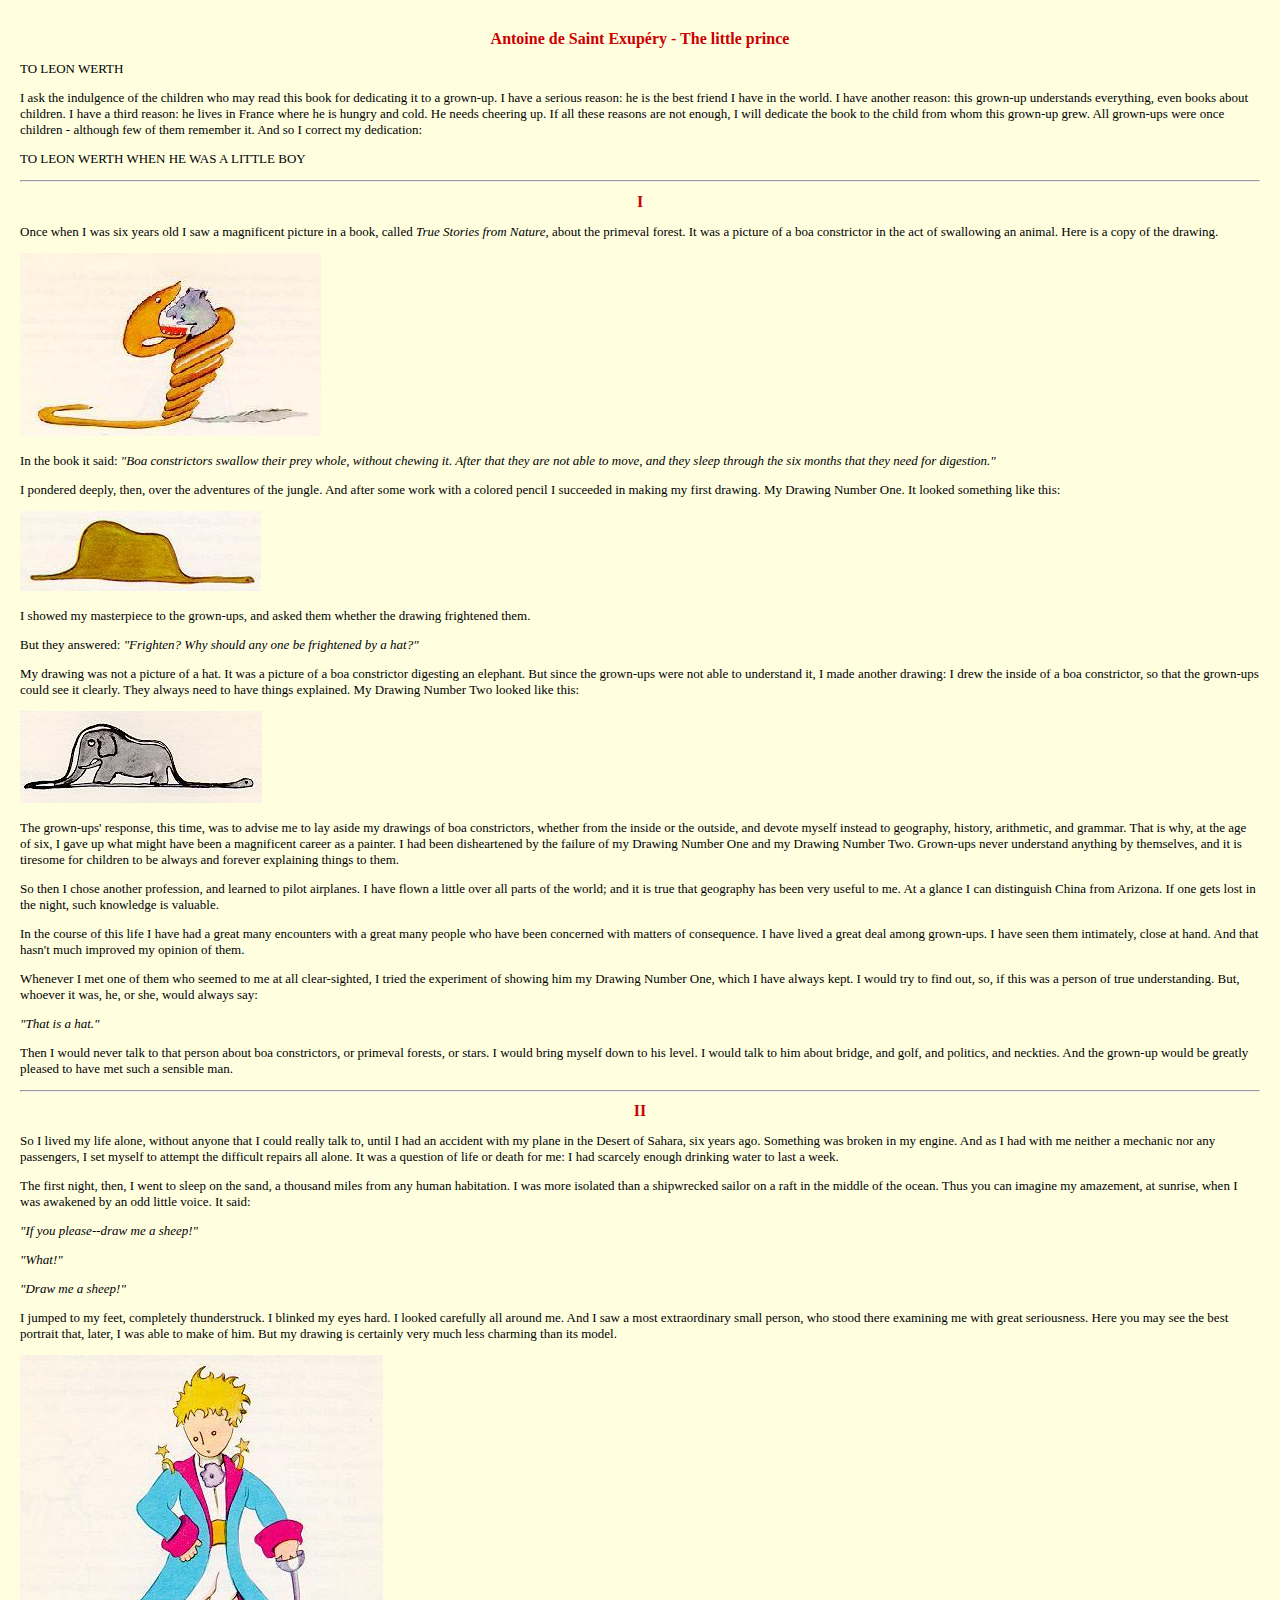
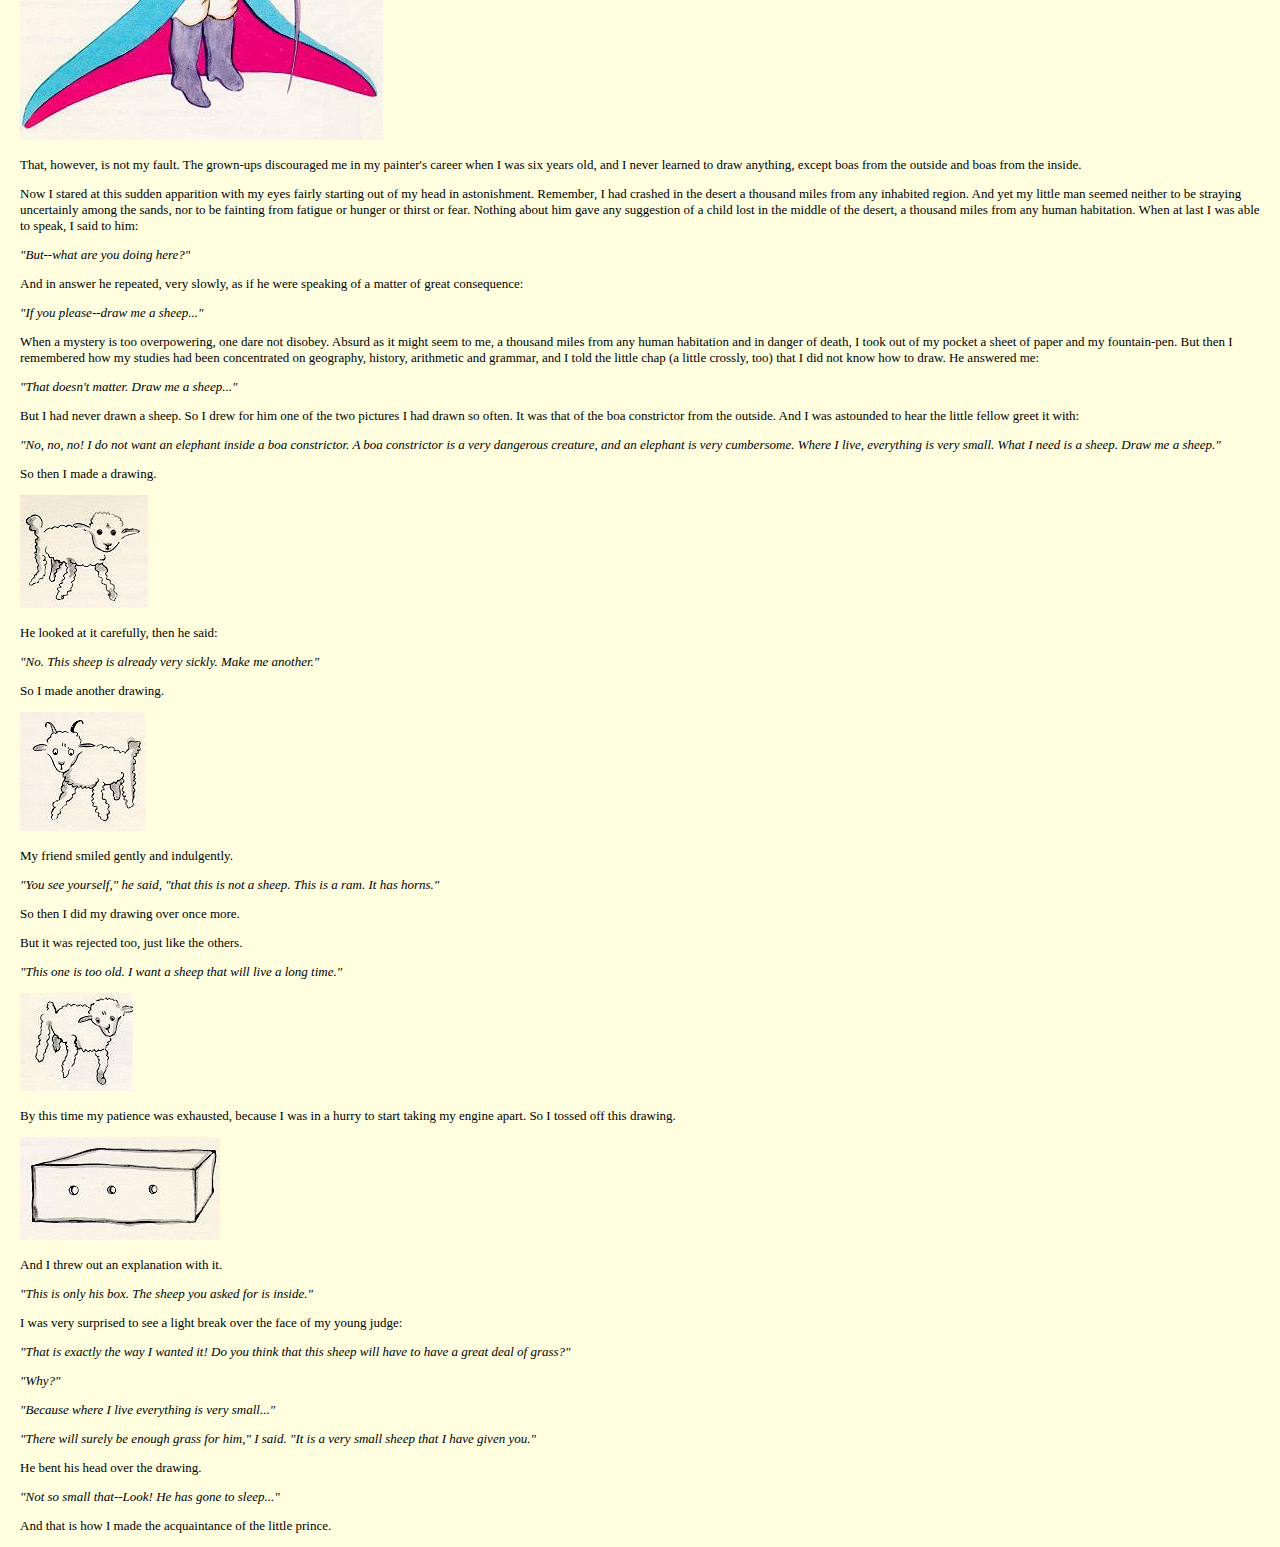
==== index.html @ 629285b2 "add all book" ====
<!doctype html>
<html>
  <head>
    <meta charset="UTF-8">
    <meta name="description" content="Это книга 'Маленький принц'">
    <title>Antoine de Saint Exupéry - The Little prince</title>
    <link rel="stylesheet" href="css/styles.css">
  </head>
  <body>
    <h1 class="title">Antoine de Saint Exupéry - The little prince</h1>

    <p><span class="uppercase">To leon werth</span></p>

    <p>I ask the indulgence of the children who may read this book for dedicating it to a grown-up. I have a serious reason: he is the best friend I have in the world. I have another reason: this grown-up understands everything, even books about children. I have a third reason: he lives in France where he is hungry and cold. He needs cheering up. If all these reasons are not enough, I will dedicate the book to the child from whom this grown-up grew. All grown-ups were once children - although few of them remember it. And so I correct my dedication:</p>

    <p><span class="uppercase">To Leon Werth when he was a little boy</span></p>

    <hr>

    <h1>I</h1>

    <p>Once when I was six years old I saw a magnificent picture in a book, called <span class="italic">True Stories from Nature</span>, about the primeval forest. It was a picture of a boa constrictor in the act of swallowing an animal. Here is a copy of the drawing.</p>

    <img src="img/hroznys.jpg" alt="Boa">

    <p>In the book it said: <span class="italic">"Boa constrictors swallow their prey whole, without chewing it. After that they are not able to move, and they sleep through the six months that they need for digestion."</span></p>

    <p>I pondered deeply, then, over the adventures of the jungle. And after some work with a colored pencil I succeeded in making my first drawing. My Drawing Number One. It looked something like this:</p>

    <img src="img/klobouk.jpg" alt="Hat">

    <p>I showed my masterpiece to the grown-ups, and asked them whether the drawing frightened them.</p>

    <p>But they answered: <span class="italic">"Frighten? Why should any one be frightened by a hat?"</span></p>

    <p>My drawing was not a picture of a hat. It was a picture of a boa constrictor digesting an elephant. But since the grown-ups were not able to understand it, I made another drawing: I drew the inside of a boa constrictor, so that the grown-ups could see it clearly. They always need to have things explained. My Drawing Number Two looked like this:</p>

    <img src="img/slon.jpg" alt="Elephant inside the boa">

    <p>The grown-ups' response, this time, was to advise me to lay aside my drawings of boa constrictors, whether from the inside or the outside, and devote myself instead to geography, history, arithmetic, and grammar. That is why, at the age of six, I gave up what might have been a magnificent career as a painter. I had been disheartened by the failure of my Drawing Number One and my Drawing Number Two. Grown-ups never understand anything by themselves, and it is tiresome for children to be always and forever explaining things to them.</p>

    <p>So then I chose another profession, and learned to pilot airplanes. I have flown a little over all parts of the world; and it is true that geography has been very useful to me. At a glance I can distinguish China from Arizona. If one gets lost in the night, such knowledge is valuable.</p>

    <p>In the course of this life I have had a great many encounters with a great many people who have been concerned with matters of consequence. I have lived a great deal among grown-ups. I have seen them intimately, close at hand. And that hasn't much improved my opinion of them.</p>

    <p>Whenever I met one of them who seemed to me at all clear-sighted, I tried the experiment of showing him my Drawing Number One, which I have always kept. I would try to find out, so, if this was a person of true understanding. But, whoever it was, he, or she, would always say:</p>

    <p><span class="italic">"That is a hat."</span></p>

    <p>Then I would never talk to that person about boa constrictors, or primeval forests, or stars. I would bring myself down to his level. I would talk to him about bridge, and golf, and politics, and neckties. And the grown-up would be greatly pleased to have met such a sensible man.</p>

    <hr>

    <h1>II</h1>

    <p>So I lived my life alone, without anyone that I could really talk to, until I had an accident with my plane in the Desert of Sahara, six years ago. Something was broken in my engine. And as I had with me neither a mechanic nor any passengers, I set myself to attempt the difficult repairs all alone. It was a question of life or death for me: I had scarcely enough drinking water to last a week.</p>

    <p>The first night, then, I went to sleep on the sand, a thousand miles from any human habitation. I was more isolated than a shipwrecked sailor on a raft in the middle of the ocean. Thus you can imagine my amazement, at sunrise, when I was awakened by an odd little voice. It said:</p>

    <p><span class="italic">"If you please--draw me a sheep!"</span></p>

    <p><span class="italic">"What!"</span></p>

    <p><span class="italic">"Draw me a sheep!"</span></p>

    <p>I jumped to my feet, completely thunderstruck. I blinked my eyes hard. I looked carefully all around me. And I saw a most extraordinary small person, who stood there examining me with great seriousness. Here you may see the best portrait that, later, I was able to make of him. But my drawing is certainly very much less charming than its model.</p>

    <img src="img/malyPrinc.jpg" alt="The Little prince">

    <p>That, however, is not my fault. The grown-ups discouraged me in my painter's career when I was six years old, and I never learned to draw anything, except boas from the outside and boas from the inside.</p>

    <p>Now I stared at this sudden apparition with my eyes fairly starting out of my head in astonishment. Remember, I had crashed in the desert a thousand miles from any inhabited region. And yet my little man seemed neither to be straying uncertainly among the sands, nor to be fainting from fatigue or hunger or thirst or fear. Nothing about him gave any suggestion of a child lost in the middle of the desert, a thousand miles from any human habitation. When at last I was able to speak, I said to him:</p>


    <p><span class="italic">"But--what are you doing here?"</span></p>

    <p>And in answer he repeated, very slowly, as if he were speaking of a matter of great consequence:</p>

    <p><span class="italic">"If you please--draw me a sheep..."</span></p>

    <p>When a mystery is too overpowering, one dare not disobey. Absurd as it might seem to me, a thousand miles from any human habitation and in danger of death, I took out of my pocket a sheet of paper and my fountain-pen. But then I remembered how my studies had been concentrated on geography, history, arithmetic and grammar, and I told the little chap (a little crossly, too) that I did not know how to draw. He answered me:</p>

    <p><span class="italic">"That doesn't matter. Draw me a sheep..."</span></p>

    <p>But I had never drawn a sheep. So I drew for him one of the two pictures I had drawn so often. It was that of the boa constrictor from the outside. And I was astounded to hear the little fellow greet it with:</p>

    <p><span class="italic">"No, no, no! I do not want an elephant inside a boa constrictor. A boa constrictor is a very dangerous creature, and an elephant is very cumbersome. Where I live, everything is very small. What I need is a sheep. Draw me a sheep."</span></p>

    <p>So then I made a drawing.</p>

    <img src="img/nemocnyBeranek.jpg" alt="Sick sheep">

    <p>He looked at it carefully, then he said:</p>

    <p><span class="italic">"No. This sheep is already very sickly. Make me another."</span></p>

    <p>So I made another drawing.</p>

    <img src="img/Beran.jpg" alt="A ram.">

    <p>My friend smiled gently and indulgently.</p>

    <p><span class="italic">"You see yourself," he said, "that this is not a sheep. This is a ram. It has horns."</span></p>
  
    <p>So then I did my drawing over once more.</p>

    <p>But it was rejected too, just like the others.</p>

    <p><span class="italic">"This one is too old. I want a sheep that will live a long time."</span></p>

    <img src="img/staryBeranek.jpg" alt="Old sheep">

    <p>By this time my patience was exhausted, because I was in a hurry to start taking my engine apart. So I tossed off this drawing.</p>

    <img src="img/krabice.jpg" alt="Sheep in the box">

    <p>And I threw out an explanation with it.</p>

    <p><span class="italic">"This is only his box. The sheep you asked for is inside."</span></p>

    <p>I was very surprised to see a light break over the face of my young judge:</p>

    <p><span class="italic">"That is exactly the way I wanted it! Do you think that this sheep will have to have a great deal of grass?"</span></p>

    <p><span class="italic">"Why?"</span></p>

    <p><span class="italic">"Because where I live everything is very small..."</span></p>

    <p><span class="italic">"There will surely be enough grass for him," I said. "It is a very small sheep that I have given you."</span></p>

    <p>He bent his head over the drawing.</p>

    <p><span class="italic">"Not so small that--Look! He has gone to sleep..."</span></p>

    <p>And that is how I made the acquaintance of the little prince.</p>
    
  </body>
</html>
---- css/styles.css ----
body {
    font-family: 'Times New Roman', Times, serif;
    font-size: 13px;
    background-color: rgb(255, 255, 224);
    margin: 0 20px;
}

h1 {
    font-size: 16px;
    color:  rgb(204, 0, 0);
    text-align: center;
}

.uppercase {
    text-transform: uppercase;
}

.italic {
    font-style: italic;
}

.title {
    margin-top: 30px;
}
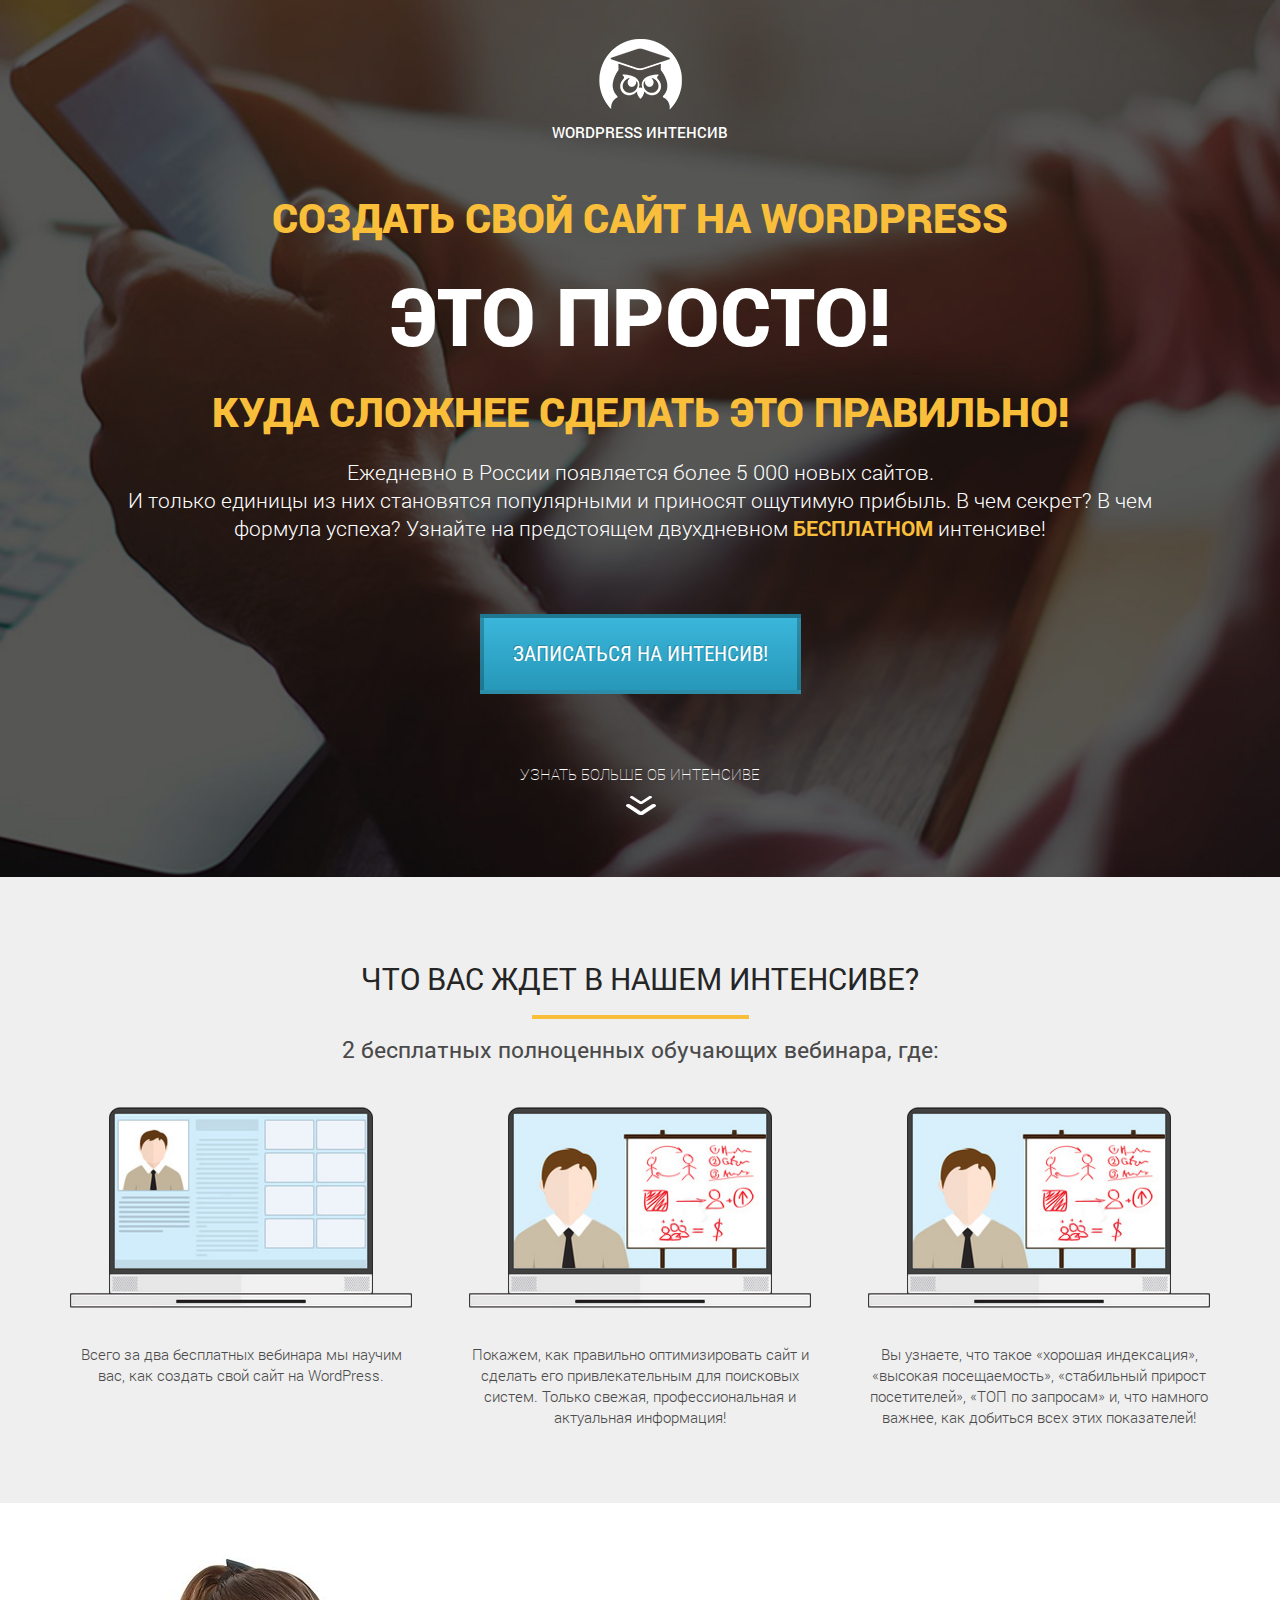
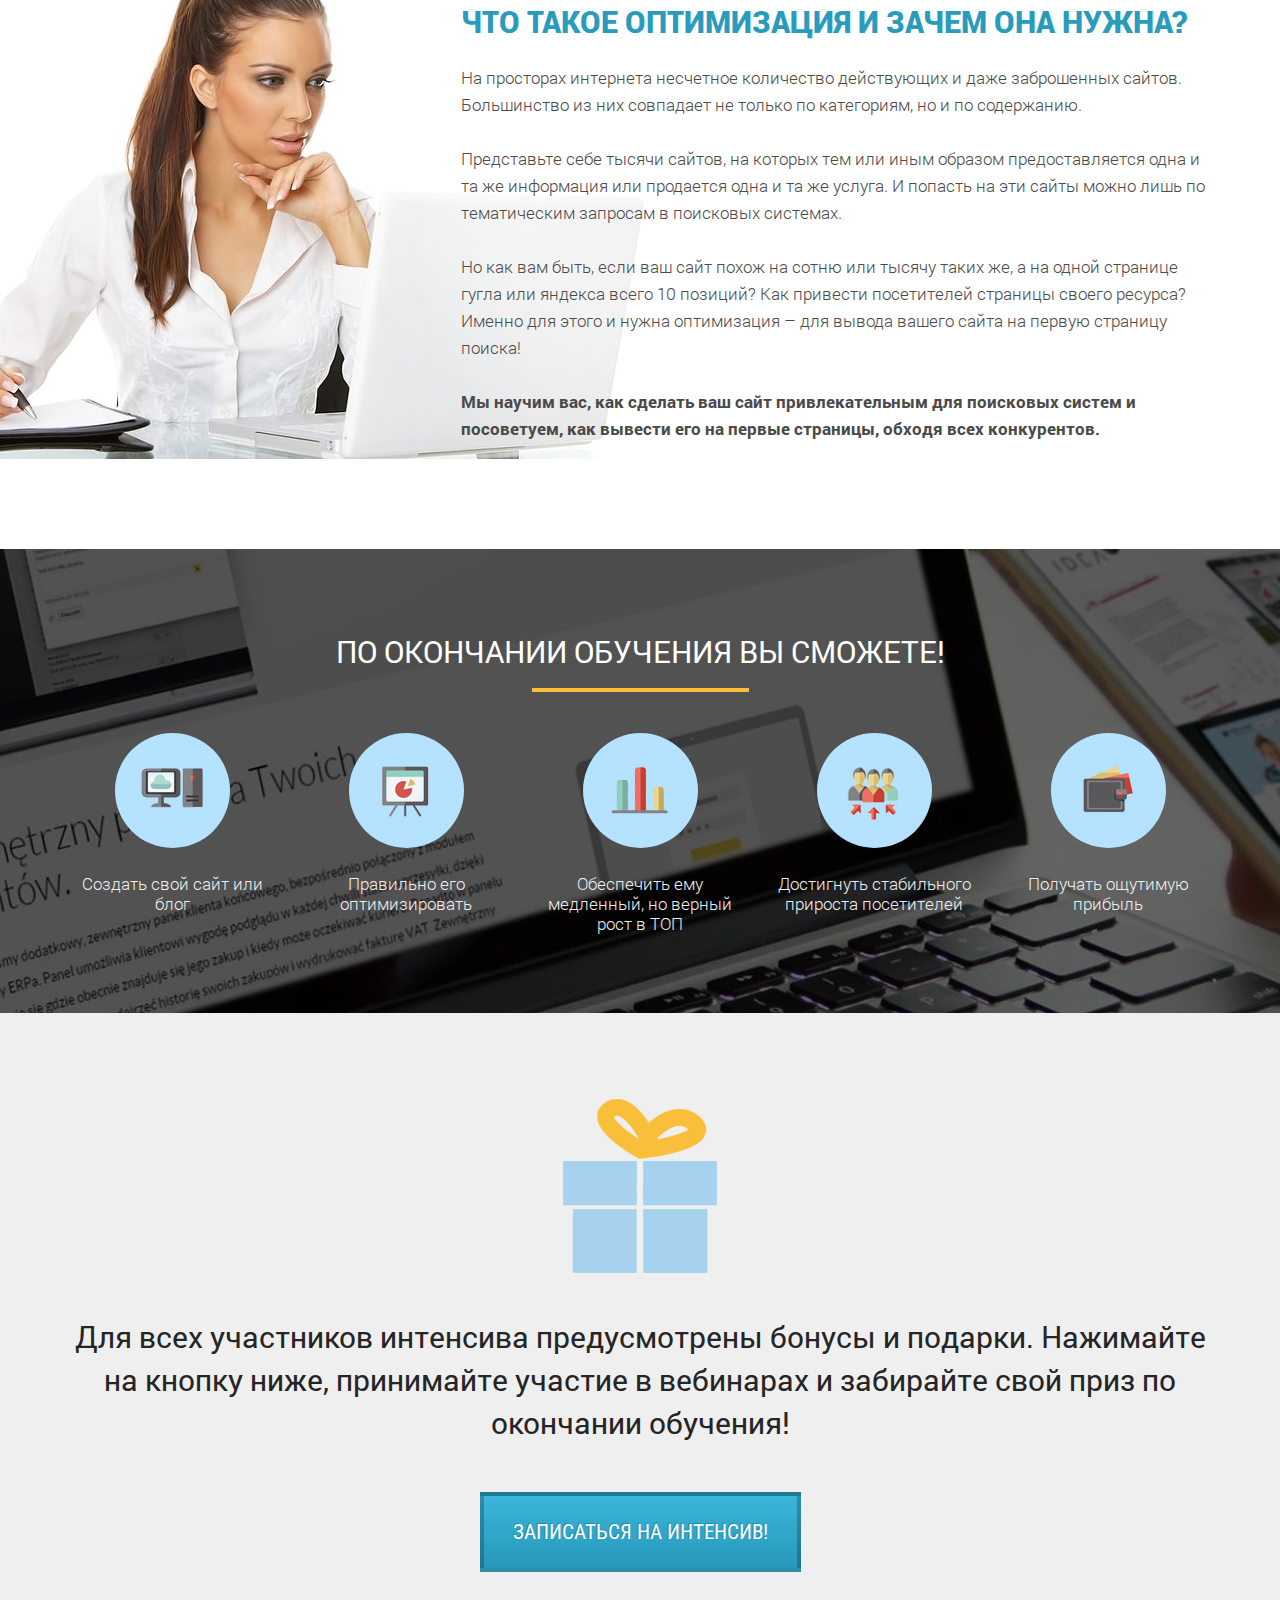
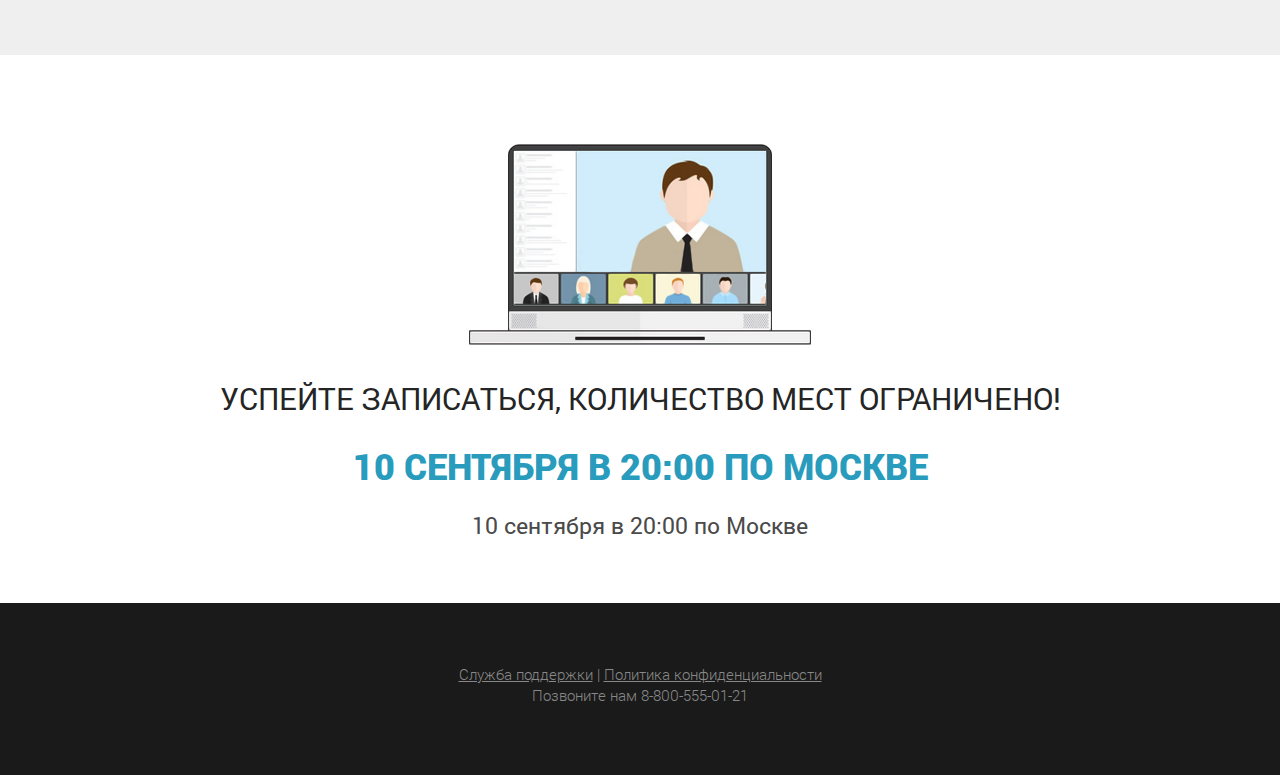
==== commit 365dce5c: "edits" ====
--- a/index.html
+++ b/index.html
@@ -1,138 +1,136 @@
-<!doctype html>
-<html>
-  <head>
+<!DOCTYPE html>
+<html lang="ru">
+<head>
     <meta charset="UTF-8">
-    <meta name="description" content="Это книга 'Маленький принц'">
-    <title>Antoine de Saint Exupéry - The Little prince</title>
+    <meta name="viewport" content="width=device-width, initial-scale=1.0">
+    <title>Wordpress-интенсив</title>
+    <link rel="stylesheet" href="css/normalize.min.css"/>
+    <link rel="stylesheet" href="css/fonts.css"/>
     <link rel="stylesheet" href="css/styles.css">
-  </head>
-  <body>
-    <h1 class="title">Antoine de Saint Exupéry - The little prince</h1>
+</head>
+<body>
+    <section class="promo">
+        <div class="container">
+            <div class="logo">
+                <img src="icons/logo.png" alt="logo" class="logo_img">
+                <div class="logo_text">Wordpress интенсив</div>
+            </div>
+            <h1 class="title">Создать свой сайт на WordPress</h1>
+            <div class="simple">
+                <h2 class="title_big">Это просто!</h2>
+                <div class="line"></div>
+            </div>
+            <h2 class="title">Куда сложнее сделать это правильно!</h2>
+            <div class="promo_text">
+                Ежедневно в России появляется более 5 000 новых сайтов.<br>И только единицы из них становятся популярными и приносят ощутимую прибыль. В чем секрет? В чем формула успеха? Узнайте на предстоящем двухдневном <span>БЕСПЛАТНОМ</span> интенсиве!
+            </div>
+            <button class="promo_button">Записаться на интенсив!</button>
 
-    <p><span class="uppercase">To leon werth</span></p>
+            <div class="more">
+                <div class="more_text">узнать больше об интенсиве</div>
+                <img src="icons/down.png" alt="down" class="more_img">
+            </div>
+        </div>
+    </section>
+    
+    <section class="waiting">
+        <div class="container">
+            <h2 class="waiting_header">Что вас ждет в нашем интенсиве?</h2>
+            <div class="waiting_divider"></div>
+            <div class="waiting_subheader">2 бесплатных полноценных обучающих вебинара, где:</div>
+            <div class="waiting_wrapper">
+                <div class="waiting_item">
+                    <img src="icons/waiting/1.png" alt="1" class="waiting_img">
+                    <div class="waiting_descr">Всего за два бесплатных вебинара мы научим вас, как создать свой сайт на WordPress.</div>
+                </div>
+                <div class="waiting_item">
+                    <img src="icons/waiting/2.png" alt="2" class="waiting_img">
+                    <div class="waiting_descr">Покажем, как правильно оптимизировать сайт и сделать его привлекательным для поисковых систем. Только свежая, профессиональная и актуальная информация!</div>
+                </div>
+                <div class="waiting_item">
+                    <img src="icons/waiting/3.png" alt="3" class="waiting_img">
+                    <div class="waiting_descr">Вы узнаете, что такое «хорошая индексация», «высокая посещаемость», «стабильный прирост посетителей», «ТОП по запросам» и, что намного важнее, как добиться всех этих показателей!</div>
+                </div>
+            </div>
+        </div>
+    </section>
 
-    <p>I ask the indulgence of the children who may read this book for dedicating it to a grown-up. I have a serious reason: he is the best friend I have in the world. I have another reason: this grown-up understands everything, even books about children. I have a third reason: he lives in France where he is hungry and cold. He needs cheering up. If all these reasons are not enough, I will dedicate the book to the child from whom this grown-up grew. All grown-ups were once children - although few of them remember it. And so I correct my dedication:</p>
+    <section class="optimization">
+        <div class="container">
+            <h2 class="optimization_header">Что такое оптимизация и зачем она нужна?</h2>
+            <div class="optimization_text">
+                На просторах интернета несчетное количество действующих и даже заброшенных сайтов. Большинство из них совпадает не только по категориям, но и по содержанию.
+                <br><br>
+                Представьте себе тысячи сайтов, на которых тем или иным образом предоставляется одна и та же информация или продается одна и та же услуга. И попасть на эти сайты можно лишь по тематическим запросам в поисковых системах.
+                <br><br>
+                Но как вам быть, если ваш сайт похож на сотню или тысячу таких же, а на одной странице гугла или яндекса всего 10 позиций? Как привести посетителей страницы своего ресурса? Именно для этого и нужна оптимизация – для вывода вашего сайта на первую страницу поиска!
+                <br><br>
+                <span>Мы научим вас, как сделать ваш сайт привлекательным для поисковых систем и посоветуем, как вывести его на первые страницы, обходя всех конкурентов.</span></div>
+            <img src="img/optimization_bg.jpg" alt="background" class="optimization_img">
+        </div>
+    </section>
 
-    <p><span class="uppercase">To Leon Werth when he was a little boy</span></p>
+    <section class="finish">
+        <div class="container">
+            <div class="finish_header">По окончании обучения Вы сможете!</div>
+            <div class="finish_divider"></div>
+            <div class="finish_wrapper">
+                <div class="finish_item">
+                    <div class="finish_round">
+                        <img src="icons/finish/1.png" alt="1" class="finish_img">
+                    </div>
+                    <div class="finish_text">Создать свой сайт или блог</div>
+                </div>
+                <div class="finish_item">
+                    <div class="finish_round">
+                        <img src="icons/finish/2.png" alt="2" class="finish_img"></div>
+                    <div class="finish_text">Правильно его оптимизировать</div>
+                </div>
+                <div class="finish_item">
+                    <div class="finish_round">
+                        <img src="icons/finish/3.png" alt="3" class="finish_img"></div>
+                    <div class="finish_text">Обеспечить ему медленный, но верный рост в ТОП</div>
+                </div>
+                <div class="finish_item">
+                    <div class="finish_round">
+                        <img src="icons/finish/4.png" alt="4" class="finish_img"></div>
+                    <div class="finish_text">Достигнуть стабильного прироста посетителей</div>
+                </div>
+                <div class="finish_item">
+                    <div class="finish_round">
+                        <img src="icons/finish/5.png" alt="5" class="finish_img"></div>
+                    <div class="finish_text">Получать ощутимую прибыль</div>
+                </div>
+            </div>
+        </div>
+    </section>
 
-    <hr>
+    <section class="bonuses">
+        <div class="container">
+            <img src="icons/bonus.png" alt="gift" class="bonuses_img">
+            <div class="bonuses_text">Для всех участников интенсива предусмотрены бонусы и подарки. Нажимайте на кнопку ниже, принимайте участие в вебинарах и забирайте свой приз по окончании обучения!</div>
+            <button class="bonuses_button">Записаться на интенсив!</button>
+        </div>
+    </section>
+    
+    <section class="first_webinar">
+        <div class="container">
+            <img src="icons/first_webinar.png" alt="computer" class="first_webinar_img">
+            <div class="first_webinar_text">Успейте записаться, количество мест ограничено!</div>
+            <h2 class="first_webinar_date">10 сентября в 20:00 по Москве</h2>
+            <div class="first_webinar_subtitle">10 сентября в 20:00 по Москве</div>
+        </div>
+    </section>
 
-    <h1>I</h1>
-
-    <p>Once when I was six years old I saw a magnificent picture in a book, called <span class="italic">True Stories from Nature</span>, about the primeval forest. It was a picture of a boa constrictor in the act of swallowing an animal. Here is a copy of the drawing.</p>
-
-    <img src="img/hroznys.jpg" alt="Boa">
-
-    <p>In the book it said: <span class="italic">"Boa constrictors swallow their prey whole, without chewing it. After that they are not able to move, and they sleep through the six months that they need for digestion."</span></p>
-
-    <p>I pondered deeply, then, over the adventures of the jungle. And after some work with a colored pencil I succeeded in making my first drawing. My Drawing Number One. It looked something like this:</p>
-
-    <img src="img/klobouk.jpg" alt="Hat">
-
-    <p>I showed my masterpiece to the grown-ups, and asked them whether the drawing frightened them.</p>
-
-    <p>But they answered: <span class="italic">"Frighten? Why should any one be frightened by a hat?"</span></p>
-
-    <p>My drawing was not a picture of a hat. It was a picture of a boa constrictor digesting an elephant. But since the grown-ups were not able to understand it, I made another drawing: I drew the inside of a boa constrictor, so that the grown-ups could see it clearly. They always need to have things explained. My Drawing Number Two looked like this:</p>
-
-    <img src="img/slon.jpg" alt="Elephant inside the boa">
-
-    <p>The grown-ups' response, this time, was to advise me to lay aside my drawings of boa constrictors, whether from the inside or the outside, and devote myself instead to geography, history, arithmetic, and grammar. That is why, at the age of six, I gave up what might have been a magnificent career as a painter. I had been disheartened by the failure of my Drawing Number One and my Drawing Number Two. Grown-ups never understand anything by themselves, and it is tiresome for children to be always and forever explaining things to them.</p>
-
-    <p>So then I chose another profession, and learned to pilot airplanes. I have flown a little over all parts of the world; and it is true that geography has been very useful to me. At a glance I can distinguish China from Arizona. If one gets lost in the night, such knowledge is valuable.</p>
-
-    <p>In the course of this life I have had a great many encounters with a great many people who have been concerned with matters of consequence. I have lived a great deal among grown-ups. I have seen them intimately, close at hand. And that hasn't much improved my opinion of them.</p>
-
-    <p>Whenever I met one of them who seemed to me at all clear-sighted, I tried the experiment of showing him my Drawing Number One, which I have always kept. I would try to find out, so, if this was a person of true understanding. But, whoever it was, he, or she, would always say:</p>
-
-    <p><span class="italic">"That is a hat."</span></p>
-
-    <p>Then I would never talk to that person about boa constrictors, or primeval forests, or stars. I would bring myself down to his level. I would talk to him about bridge, and golf, and politics, and neckties. And the grown-up would be greatly pleased to have met such a sensible man.</p>
-
-    <hr>
-
-    <h1>II</h1>
-
-    <p>So I lived my life alone, without anyone that I could really talk to, until I had an accident with my plane in the Desert of Sahara, six years ago. Something was broken in my engine. And as I had with me neither a mechanic nor any passengers, I set myself to attempt the difficult repairs all alone. It was a question of life or death for me: I had scarcely enough drinking water to last a week.</p>
-
-    <p>The first night, then, I went to sleep on the sand, a thousand miles from any human habitation. I was more isolated than a shipwrecked sailor on a raft in the middle of the ocean. Thus you can imagine my amazement, at sunrise, when I was awakened by an odd little voice. It said:</p>
-
-    <p><span class="italic">"If you please--draw me a sheep!"</span></p>
-
-    <p><span class="italic">"What!"</span></p>
-
-    <p><span class="italic">"Draw me a sheep!"</span></p>
-
-    <p>I jumped to my feet, completely thunderstruck. I blinked my eyes hard. I looked carefully all around me. And I saw a most extraordinary small person, who stood there examining me with great seriousness. Here you may see the best portrait that, later, I was able to make of him. But my drawing is certainly very much less charming than its model.</p>
-
-    <img src="img/malyPrinc.jpg" alt="The Little prince">
-
-    <p>That, however, is not my fault. The grown-ups discouraged me in my painter's career when I was six years old, and I never learned to draw anything, except boas from the outside and boas from the inside.</p>
-
-    <p>Now I stared at this sudden apparition with my eyes fairly starting out of my head in astonishment. Remember, I had crashed in the desert a thousand miles from any inhabited region. And yet my little man seemed neither to be straying uncertainly among the sands, nor to be fainting from fatigue or hunger or thirst or fear. Nothing about him gave any suggestion of a child lost in the middle of the desert, a thousand miles from any human habitation. When at last I was able to speak, I said to him:</p>
-
-
-    <p><span class="italic">"But--what are you doing here?"</span></p>
-
-    <p>And in answer he repeated, very slowly, as if he were speaking of a matter of great consequence:</p>
-
-    <p><span class="italic">"If you please--draw me a sheep..."</span></p>
-
-    <p>When a mystery is too overpowering, one dare not disobey. Absurd as it might seem to me, a thousand miles from any human habitation and in danger of death, I took out of my pocket a sheet of paper and my fountain-pen. But then I remembered how my studies had been concentrated on geography, history, arithmetic and grammar, and I told the little chap (a little crossly, too) that I did not know how to draw. He answered me:</p>
-
-    <p><span class="italic">"That doesn't matter. Draw me a sheep..."</span></p>
-
-    <p>But I had never drawn a sheep. So I drew for him one of the two pictures I had drawn so often. It was that of the boa constrictor from the outside. And I was astounded to hear the little fellow greet it with:</p>
-
-    <p><span class="italic">"No, no, no! I do not want an elephant inside a boa constrictor. A boa constrictor is a very dangerous creature, and an elephant is very cumbersome. Where I live, everything is very small. What I need is a sheep. Draw me a sheep."</span></p>
-
-    <p>So then I made a drawing.</p>
-
-    <img src="img/nemocnyBeranek.jpg" alt="Sick sheep">
-
-    <p>He looked at it carefully, then he said:</p>
-
-    <p><span class="italic">"No. This sheep is already very sickly. Make me another."</span></p>
-
-    <p>So I made another drawing.</p>
-
-    <img src="img/Beran.jpg" alt="A ram.">
-
-    <p>My friend smiled gently and indulgently.</p>
-
-    <p><span class="italic">"You see yourself," he said, "that this is not a sheep. This is a ram. It has horns."</span></p>
-  
-    <p>So then I did my drawing over once more.</p>
-
-    <p>But it was rejected too, just like the others.</p>
-
-    <p><span class="italic">"This one is too old. I want a sheep that will live a long time."</span></p>
-
-    <img src="img/staryBeranek.jpg" alt="Old sheep">
-
-    <p>By this time my patience was exhausted, because I was in a hurry to start taking my engine apart. So I tossed off this drawing.</p>
-
-    <img src="img/krabice.jpg" alt="Sheep in the box">
-
-    <p>And I threw out an explanation with it.</p>
-
-    <p><span class="italic">"This is only his box. The sheep you asked for is inside."</span></p>
-
-    <p>I was very surprised to see a light break over the face of my young judge:</p>
-
-    <p><span class="italic">"That is exactly the way I wanted it! Do you think that this sheep will have to have a great deal of grass?"</span></p>
-
-    <p><span class="italic">"Why?"</span></p>
-
-    <p><span class="italic">"Because where I live everything is very small..."</span></p>
-
-    <p><span class="italic">"There will surely be enough grass for him," I said. "It is a very small sheep that I have given you."</span></p>
-
-    <p>He bent his head over the drawing.</p>
-
-    <p><span class="italic">"Not so small that--Look! He has gone to sleep..."</span></p>
-
-    <p>And that is how I made the acquaintance of the little prince.</p>
-    
-  </body>
+    <footer>
+        <div class="footer_links">
+            <div>
+                <a href="#">Служба поддержки</a>
+                |
+                <a href="#">Политика конфиденциальности</a>
+            </div>
+            Позвоните нам <a href="#" class="not_underline">8-800-555-01-21</a>
+        </div>
+    </footer>
+</body>
 </html>--- a/css/fonts.css
+++ b/css/fonts.css
@@ -0,0 +1,76 @@
+@font-face {
+    font-family: 'Roboto';
+    src: local('Roboto Medium'), local('Roboto-Medium'),
+        url('../fonts/Roboto-Medium.woff2') format('woff2'),
+        url('../fonts/Roboto-Medium.woff') format('woff'),
+        url('../fonts/Roboto-Medium.ttf') format('truetype');
+    font-weight: 500;
+    font-style: normal;
+    font-display: swap;
+}
+
+@font-face {
+    font-family: 'Roboto';
+    src: local('Roboto Black'), local('Roboto-Black'),
+        url('../fonts/Roboto-Black.woff2') format('woff2'),
+        url('../fonts/Roboto-Black.woff') format('woff'),
+        url('../fonts/Roboto-Black.ttf') format('truetype');
+    font-weight: 900;
+    font-style: normal;
+    font-display: swap;
+}
+
+@font-face {
+    font-family: 'Roboto';
+    src: local('Roboto Light'), local('Roboto-Light'),
+        url('../fonts/Roboto-Light.woff2') format('woff2'),
+        url('../fonts/Roboto-Light.woff') format('woff'),
+        url('../fonts/Roboto-Light.ttf') format('truetype');
+    font-weight: 300;
+    font-style: normal;
+    font-display: swap;
+}
+
+@font-face {
+    font-family: 'Roboto';
+    src: local('Roboto Bold'), local('Roboto-Bold'),
+        url('../fonts/Roboto-Bold.woff2') format('woff2'),
+        url('../fonts/Roboto-Bold.woff') format('woff'),
+        url('../fonts/Roboto-Bold.ttf') format('truetype');
+    font-weight: 700;
+    font-style: normal;
+    font-display: swap;
+}
+
+@font-face {
+    font-family: 'Roboto Condensed';
+    src: local('Roboto Condensed Regular'), local('RobotoCondensed-Regular'),
+        url('../fonts/RobotoCondensed-Regular.woff2') format('woff2'),
+        url('../fonts/RobotoCondensed-Regular.woff') format('woff'),
+        url('../fonts/RobotoCondensed-Regular.ttf') format('truetype');
+    font-weight: normal;
+    font-style: normal;
+    font-display: swap;
+}
+
+@font-face {
+    font-family: 'Roboto';
+    src: local('Roboto Thin'), local('Roboto-Thin'),
+        url('../fonts/Roboto-Thin.woff2') format('woff2'),
+        url('../fonts/Roboto-Thin.woff') format('woff'),
+        url('../fonts/Roboto-Thin.ttf') format('truetype');
+    font-weight: 100;
+    font-style: normal;
+    font-display: swap;
+}
+
+@font-face {
+    font-family: 'Roboto';
+    src: local('Roboto Regular'), local('Roboto-Regular'),
+        url('../fonts/Roboto-Regular.woff2') format('woff2'),
+        url('../fonts/Roboto-Regular.woff') format('woff'),
+        url('../fonts/Roboto-Regular.ttf') format('truetype');
+    font-weight: normal;
+    font-style: normal;
+    font-display: swap;
+}--- a/css/styles.css
+++ b/css/styles.css
@@ -1,24 +1,314 @@
-body {
-    font-family: 'Times New Roman', Times, serif;
-    font-size: 13px;
-    background-color: rgb(255, 255, 224);
-    margin: 0 20px;
+* {
+    box-sizing: border-box;
+    margin: 0;
+    padding: 0;
+}
+
+.promo {
+    min-height: 800px;
+    background: url(../img/main_bg.jpg) center center/cover no-repeat;
+    padding: 39px 0 62px 0;
+}
+
+.container {
+    position: relative;
+    width: 1140px;
+    margin: 0 auto;
+}
+
+.logo .logo_img, .bonuses .bonuses_img {
+    display: block;
+    margin: 0 auto;
+}
+
+.logo .logo_text {
+    color: #FFFFFF;
+    font-family: Roboto;
+    font-size: 15px;
+    font-weight: 500;
+    text-align: center;
+    text-transform: uppercase;
+    margin-top: 14px;
 }
 
 h1 {
-    font-size: 16px;
-    color:  rgb(204, 0, 0);
-    text-align: center;
-}
-
-.uppercase {
-    text-transform: uppercase;
-}
-
-.italic {
-    font-style: italic;
+    margin-top: 53px;
 }
 
 .title {
+    color: #F9BF3B;
+    font-family: Roboto;
+    font-size: 41px;
+    font-weight: 900;
+    text-align: center;
+    text-transform: uppercase;
+}
+
+h2.title {
+    margin-top: 27px;
+}
+
+.title_big {
+    color: #FFFFFF;
+    font-family: Roboto;
+    font-size: 80px;
+    font-weight: 900;
+    text-align: center;
+    text-transform: uppercase;
+    margin-top: 21px;
+}
+
+.promo .promo_text {
+    padding: 0 13px;
+    margin-top: 23px;
+    text-align: center;
+    font-family: Roboto;
+    font-size: 21px;
+    line-height: 28px;
+    font-weight: 300;
+    color: #ffffff;
+}
+
+.promo .promo_text span {
+    font-weight: 700;
+    color: #f9bf3b;
+}
+
+.promo .promo_button, .bonuses .bonuses_button {
+    display: block;
+    margin: 0 auto;
+    margin-top: 72px;
+    width: 321px;
+    height: 80px;
+    background-image: linear-gradient(0.0deg, #2798b9 0%, #3ab6da 100%);
+    border: 4px solid rgba(0,0,0,0.22);
+    box-shadow: inset 0px 0 0px 0px rgba(0,0,0,0.17);
+    font-family: 'Roboto Condensed';
+    font-size: 21px;
+    text-transform: uppercase;
+    text-shadow: -1px -1px 0px rgba(0,0,0,0.21);
+    color: #ffffff;
+    cursor: pointer;
+}
+
+.bonuses .bonuses_button {
+    margin-top: 48px;
+}
+
+.more .more_text {
+    margin-top: 72px;
+    font-family: Roboto;
+    font-size: 15px;
+    font-weight: 100;
+    text-transform: uppercase;
+    color: #ffffff;
+    text-align: center;
+}
+
+.more .more_img {
+    display: block;
+    margin: 0 auto;
+    margin-top: 13px;
+}
+
+.waiting {
+    min-height: 604px;
+    background-color: #efefef;
+    padding: 85px 0 75px 0;
+}
+
+.waiting .waiting_header, .finish .finish_header, .first_webinar .first_webinar_text {
+    font-family: Roboto;
+    font-size: 30px;
+    font-weight: 400;
+    text-transform: uppercase;
+    color: #252525;
+    text-align: center;
+}
+
+.finish .finish_header {
+    color: #ffffff;
+}
+
+.waiting .waiting_divider, .finish .finish_divider {
+    width: 217px;
+    height: 4px;
+    background-color: #f9bf3b;
+    margin: 0 auto;
+    margin-top: 18px;
+}
+
+.waiting .waiting_subheader, .first_webinar .first_webinar_subtitle {
+    margin-top: 17px;
+    font-family: Roboto;
+    font-size: 23px;
+    font-weight: 400;
+    color: #4a4a4a;
+    text-align: center;
+}
+
+.first_webinar .first_webinar_subtitle {
+    margin-top: 25px;
+}
+
+.waiting .waiting_wrapper {
+    margin-top: 45px;
+    display: flex;
+    justify-content: space-between;
+}
+
+.waiting .waiting_wrapper .waiting_item {
+    width: 342px;
+}
+
+.waiting .waiting_wrapper .waiting_item .waiting_img {
+    width: 100%;
+}
+
+.waiting .waiting_wrapper .waiting_item .waiting_descr {
+    margin-top: 31px;
+    text-align: center;
+    font-family: Roboto;
+    font-size: 15px;
+    line-height: 21px;
+    font-weight: 300;
+    color: #4a4a4a;
+}
+
+.optimization {
+    min-height: 550px;
+    padding: 102px 0 107px 0;
+}
+
+.optimization .optimization_header {
+    margin-left: 391px;
+    font-family: Roboto;
+    font-size: 30px;
+    font-weight: 900;
+    text-transform: uppercase;
+    color: #299cbd;
+}
+
+.optimization .optimization_text {
+    margin-left: 391px;
+    margin-top: 25px;
+    font-family: Roboto;
+    font-size: 17px;
+    line-height: 27px;
+    font-weight: 300;
+    color: #4a4a4a;
+}
+
+.optimization .optimization_text span {
+    font-weight: 700;
+}
+
+.optimization .optimization_img {
+    position: absolute;
+    top: -48px;
+    left: -240px;
+    z-index: -1;
+}
+
+.finish {
+    padding: 86px 0 79px 0;
+    min-height: 447px;
+    background: url(../img/finish_bg.jpg) center center/cover no-repeat;
+}
+
+.finish .finish_wrapper {
+    margin-top: 41px;
+    display: flex;
+    justify-content: space-between;
+    align-items: normal;
+}
+
+.finish .finish_wrapper .finish_item {
+    width: 204px;
+}
+
+.finish .finish_wrapper .finish_item .finish_round {
+    display: flex;
+    justify-content: center;
+    align-items: center;
+    margin: 0 auto;
+    width: 115px;
+    height: 115px;
+    background-color: #b4e2ff;
+    border-radius: 100%;
+}
+
+.finish .finish_wrapper .finish_item .finish_text {
+    text-align: center;
+    margin-top: 26px;
+    font-family: Roboto;
+    font-size: 17px;
+    line-height: 20px;
+    font-weight: 300;
+    color: #efefef;
+}
+
+.bonuses {
+    padding: 86px 0 83px 0;
+    min-height: 628px;
+    background-color: #efefef;
+}
+
+.bonuses .bonuses_text {
+    margin-top: 42px;
+    font-family: Roboto;
+    font-size: 30px;
+    line-height: 43px;
+    font-weight: 400;
+    color: #252525;
+    text-align: center;
+}
+
+.first_webinar {
+    min-height: 515x;
+    padding: 89px 0 64px 0;
+}
+
+.first_webinar .first_webinar_img {
+    display: block;
+    margin: 0 auto;
+}
+
+.first_webinar .first_webinar_text {
+    margin-top: 37px;
+    text-align: center;
+}
+
+.first_webinar .first_webinar_date {
     margin-top: 30px;
+    font-family: Roboto;
+    font-size: 36px;
+    font-weight: 900;
+    text-transform: uppercase;
+    color: #299cbd;
+    text-align: center;
+}
+
+footer {
+    padding: 61px 0 69px 0;
+    min-height: 166px;
+    background-color: #1a1a1a;
+}
+
+footer a {
+    color: #888888;
+}
+
+.footer_links {
+    text-align: center;
+    margin: 0 auto;
+    font-family: Roboto;
+    font-size: 15px;
+    line-height: 21px;
+    font-weight: 300;
+    color: #888888;
+}
+
+.not_underline {
+    text-decoration: none;
 }